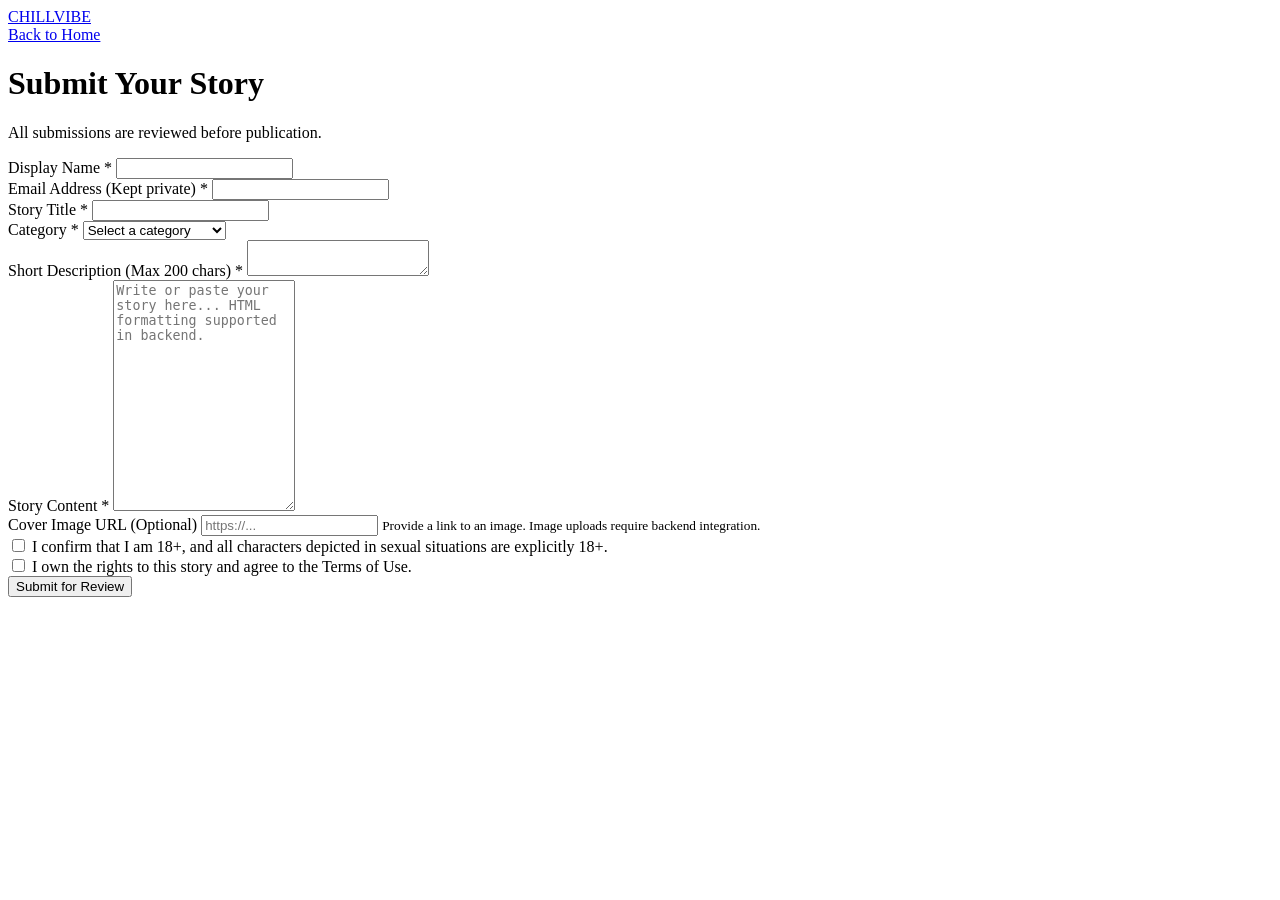
==== submit.html @ b19b8561 "Create submit.html" ====
<!DOCTYPE html>
<html lang="en">
<head>
    <meta charset="UTF-8">
    <meta name="viewport" content="width=device-width, initial-scale=1.0">
    <title>Submit Story | ChillVibe</title>
    <link rel="stylesheet" href="css/style.css">
    <link href="https://fonts.googleapis.com/css2?family=Playfair+Display:wght@400;700&family=Inter:wght@400;500&display=swap" rel="stylesheet">
</head>
<body>
    <header class="site-header compact">
        <div class="container header-inner">
            <a href="index.html" class="logo font-serif text-accent">CHILLVIBE</a>
            <nav class="main-nav"><a href="index.html">Back to Home</a></nav>
        </div>
    </header>

    <main class="container form-container mt-4 mb-5">
        <div class="text-center mb-4">
            <h1 class="font-serif">Submit Your Story</h1>
            <p class="text-muted">All submissions are reviewed before publication.</p>
        </div>

        <!-- NOTE: action URL should be replaced with your Formspree/Getform endpoint -->
        <form id="submission-form" action="https://formspree.io/f/YOUR_ENDPOINT_HERE" method="POST" class="custom-form">
            <div class="form-group">
                <label for="author">Display Name *</label>
                <input type="text" id="author" name="author" required>
            </div>
            
            <div class="form-group">
                <label for="email">Email Address (Kept private) *</label>
                <input type="email" id="email" name="email" required>
            </div>

            <div class="form-group">
                <label for="title">Story Title *</label>
                <input type="text" id="title" name="title" required>
            </div>

            <div class="form-group">
                <label for="category">Category *</label>
                <select id="category" name="category" required>
                    <option value="">Select a category</option>
                    <option value="Romance">Romance</option>
                    <option value="Forbidden Romance">Forbidden Romance</option>
                    <option value="Psychological">Psychological</option>
                    <option value="Mature Fiction">Mature Fiction</option>
                    <option value="Fantasy">Fantasy</option>
                </select>
            </div>

            <div class="form-group">
                <label for="excerpt">Short Description (Max 200 chars) *</label>
                <textarea id="excerpt" name="excerpt" rows="2" maxlength="200" required></textarea>
            </div>

            <div class="form-group">
                <label for="content">Story Content *</label>
                <textarea id="content" name="content" rows="15" placeholder="Write or paste your story here... HTML formatting supported in backend." required></textarea>
            </div>

            <div class="form-group">
                <label for="coverImage">Cover Image URL (Optional)</label>
                <input type="url" id="coverImage" name="coverImage" placeholder="https://...">
                <small class="text-muted text-sm">Provide a link to an image. Image uploads require backend integration.</small>
            </div>

            <div class="form-group checkbox-group">
                <input type="checkbox" id="age-confirm" name="age-confirm" required>
                <label for="age-confirm">I confirm that I am 18+, and all characters depicted in sexual situations are explicitly 18+.</label>
            </div>

            <div class="form-group checkbox-group">
                <input type="checkbox" id="rights-confirm" name="rights-confirm" required>
                <label for="rights-confirm">I own the rights to this story and agree to the Terms of Use.</label>
            </div>

            <!-- Subject line for Formspree email -->
            <input type="hidden" name="_subject" value="New ChillVibe Story Submission">

            <button type="submit" class="btn btn-primary w-100">Submit for Review</button>
        </form>
    </main>
</body>
</html>
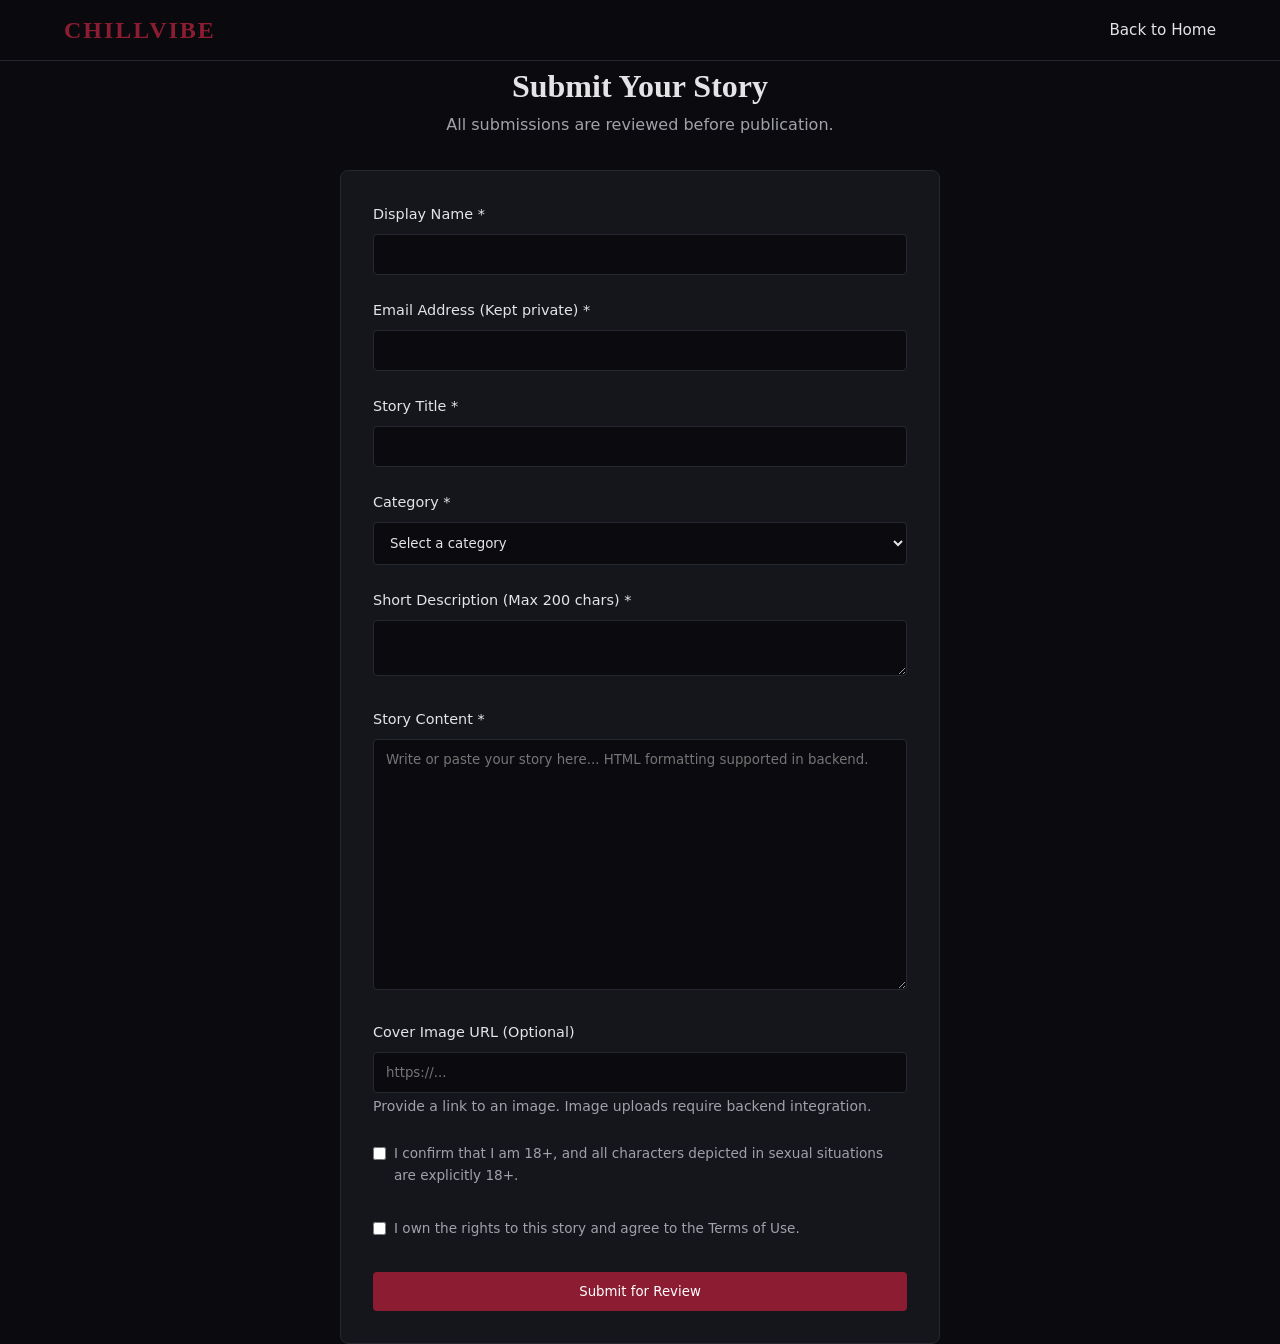
==== commit 0cb2c195: "Update submit.html" ====
--- a/submit.html
+++ b/submit.html
@@ -22,7 +22,7 @@
         </div>
 
         <!-- NOTE: action URL should be replaced with your Formspree/Getform endpoint -->
-        <form id="submission-form" action="https://formspree.io/f/YOUR_ENDPOINT_HERE" method="POST" class="custom-form">
+        <form id="submission-form" action="https://formspree.io/f/mgaezpve" method="POST" class="custom-form">
             <div class="form-group">
                 <label for="author">Display Name *</label>
                 <input type="text" id="author" name="author" required>
--- a/css/style.css
+++ b/css/style.css
@@ -0,0 +1,206 @@
+/* ==================================================
+   VARIABLES & RESET
+   ================================================== */
+:root {
+    --bg: #0b0b0f;
+    --surface: #15151c;
+    --surface-secondary: #1d1d26;
+    --accent: #8b1c31; /* Deep Crimson */
+    --accent-hover: #a3223b;
+    --text-primary: #e4e4e7;
+    --text-muted: #a1a1aa;
+    --border: #272730;
+    --font-sans: 'Inter', system-ui, -apple-system, sans-serif;
+    --font-serif: 'Playfair Display', Georgia, serif;
+    --transition: 0.3s ease;
+}
+
+* { margin: 0; padding: 0; box-sizing: border-box; }
+body {
+    background-color: var(--bg);
+    color: var(--text-primary);
+    font-family: var(--font-sans);
+    line-height: 1.6;
+    -webkit-font-smoothing: antialiased;
+}
+
+a { color: var(--text-primary); text-decoration: none; transition: color var(--transition); }
+a:hover { color: var(--accent); }
+img { max-width: 100%; height: auto; display: block; }
+.hidden { display: none !important; }
+
+/* Typography */
+.font-serif { font-family: var(--font-serif); }
+.text-accent { color: var(--accent); }
+.text-center { text-align: center; }
+.text-muted { color: var(--text-muted); }
+.text-sm { font-size: 0.875rem; }
+.mt-1 { margin-top: 0.5rem; }
+.mt-2 { margin-top: 1rem; }
+.mt-3 { margin-top: 1.5rem; }
+.mt-4 { margin-top: 2rem; }
+.mt-5 { margin-top: 3rem; }
+.mb-1 { margin-bottom: 0.5rem; }
+.mb-2 { margin-bottom: 1rem; }
+.mb-4 { margin-bottom: 2rem; }
+.mb-5 { margin-bottom: 3rem; }
+.pt-2 { padding-top: 1rem; }
+.pt-4 { padding-top: 2rem; }
+.border-top { border-top: 1px solid var(--border); }
+.w-100 { width: 100%; }
+
+/* Layout */
+.container {
+    width: 90%;
+    max-width: 1200px;
+    margin: 0 auto;
+}
+.form-container { max-width: 600px; }
+.reader-container { max-width: 768px; margin: 0 auto; padding: 0 1rem; }
+
+/* Buttons & Badges */
+.btn {
+    display: inline-block;
+    padding: 0.75rem 1.5rem;
+    font-weight: 500;
+    border-radius: 4px;
+    cursor: pointer;
+    border: none;
+    font-family: var(--font-sans);
+    transition: background var(--transition), transform 0.2s;
+}
+.btn-primary { background: var(--accent); color: #fff; }
+.btn-primary:hover { background: var(--accent-hover); transform: translateY(-1px); color: #fff;}
+.btn-secondary { background: var(--surface-secondary); color: var(--text-primary); }
+.btn-secondary:hover { background: var(--border); color: #fff; }
+.badge-18 {
+    background: var(--accent);
+    color: #fff;
+    font-size: 0.7rem;
+    padding: 0.2rem 0.5rem;
+    border-radius: 3px;
+    font-weight: bold;
+    vertical-align: super;
+}
+.category-tag {
+    font-size: 0.75rem;
+    text-transform: uppercase;
+    letter-spacing: 1px;
+    color: var(--accent);
+    font-weight: 600;
+}
+
+/* Header */
+.site-header {
+    background: rgba(11, 11, 15, 0.95);
+    backdrop-filter: blur(10px);
+    border-bottom: 1px solid var(--border);
+    position: sticky;
+    top: 0;
+    z-index: 100;
+}
+.header-inner {
+    display: flex;
+    justify-content: space-between;
+    align-items: center;
+    height: 70px;
+}
+.site-header.compact .header-inner { height: 60px; }
+.logo { font-size: 1.5rem; font-weight: 700; letter-spacing: 2px; }
+.main-nav a { margin-left: 1.5rem; font-size: 0.95rem; }
+.main-nav a.active { color: var(--accent); border-bottom: 2px solid var(--accent); padding-bottom: 4px; }
+.mobile-menu-toggle { display: none; background: none; border: none; color: #fff; font-size: 1.5rem; }
+
+/* Hero */
+.hero {
+    padding: 6rem 1rem;
+    background: linear-gradient(to bottom, rgba(11,11,15,0.2), var(--bg)), url('https://images.unsplash.com/photo-1519682577862-22b62b24e493?auto=format&fit=crop&q=80&w=1600') center/cover;
+}
+.hero-title { font-size: clamp(2.5rem, 5vw, 4rem); line-height: 1.1; margin-bottom: 1rem; }
+.hero-subtitle { font-size: 1.2rem; color: var(--text-muted); }
+
+/* Story Grid */
+.story-grid {
+    display: grid;
+    grid-template-columns: repeat(auto-fill, minmax(280px, 1fr));
+    gap: 2rem;
+}
+.story-card {
+    background: var(--surface);
+    border-radius: 8px;
+    overflow: hidden;
+    transition: transform var(--transition), box-shadow var(--transition);
+    border: 1px solid var(--border);
+    display: flex;
+    flex-direction: column;
+}
+.story-card:hover {
+    transform: translateY(-5px);
+    box-shadow: 0 10px 20px rgba(0,0,0,0.5);
+    border-color: var(--accent);
+}
+.card-img { width: 100%; height: 200px; object-fit: cover; border-bottom: 1px solid var(--border); }
+.card-content { padding: 1.5rem; flex-grow: 1; display: flex; flex-direction: column; }
+.card-title { font-size: 1.25rem; margin: 0.5rem 0; line-height: 1.3; }
+.card-excerpt { font-size: 0.9rem; color: var(--text-muted); margin-bottom: 1rem; flex-grow: 1; }
+.card-meta { font-size: 0.8rem; color: var(--text-muted); display: flex; justify-content: space-between; border-top: 1px solid var(--border); padding-top: 1rem; }
+
+/* Reader */
+.reading-progress-bar { position: fixed; top: 0; left: 0; height: 3px; background: var(--accent); z-index: 1000; width: 0%; transition: width 0.1s; }
+.story-header { margin-bottom: 2rem; }
+.story-header h1 { font-size: clamp(2rem, 4vw, 3rem); line-height: 1.2; }
+.story-cover-img { width: 100%; max-height: 400px; object-fit: cover; border-radius: 8px; }
+.story-body { font-size: 1.125rem; line-height: 1.8; color: #d4d4d8; }
+.story-body p { margin-bottom: 1.5rem; }
+
+/* Forms */
+.custom-form { background: var(--surface); padding: 2rem; border-radius: 8px; border: 1px solid var(--border); }
+.form-group { margin-bottom: 1.5rem; text-align: left; }
+.form-group label { display: block; margin-bottom: 0.5rem; font-weight: 500; font-size: 0.9rem; }
+.form-group input[type="text"],
+.form-group input[type="email"],
+.form-group input[type="url"],
+.form-group select,
+.form-group textarea {
+    width: 100%; padding: 0.75rem; background: var(--bg); border: 1px solid var(--border);
+    color: var(--text-primary); border-radius: 4px; font-family: var(--font-sans);
+}
+.form-group input:focus, .form-group textarea:focus, .form-group select:focus {
+    outline: none; border-color: var(--accent);
+}
+.checkbox-group { display: flex; align-items: flex-start; gap: 0.5rem; }
+.checkbox-group input { margin-top: 0.25rem; }
+.checkbox-group label { font-size: 0.85rem; color: var(--text-muted); font-weight: 400; }
+
+/* Search */
+.search-input {
+    width: 100%; max-width: 600px; padding: 1rem; font-size: 1.1rem;
+    background: var(--surface); border: 1px solid var(--border);
+    color: var(--text-primary); border-radius: 30px; text-align: center;
+}
+.search-input:focus { outline: none; border-color: var(--accent); }
+
+/* Modals */
+.modal-overlay {
+    position: fixed; top: 0; left: 0; right: 0; bottom: 0;
+    background: rgba(0,0,0,0.9); z-index: 1000;
+    display: flex; justify-content: center; align-items: center;
+}
+.modal-content {
+    background: var(--surface); padding: 3rem 2rem; border-radius: 8px;
+    border: 1px solid var(--border); max-width: 400px; width: 90%;
+}
+.modal-content h2 { font-size: 2rem; margin-bottom: 1rem; }
+
+/* Footer */
+.footer-grid { display: grid; grid-template-columns: repeat(auto-fit, minmax(200px, 1fr)); gap: 2rem; }
+.footer-nav a { display: block; margin-bottom: 0.5rem; color: var(--text-muted); }
+.footer-nav a:hover { color: var(--accent); }
+
+/* Mobile */
+@media (max-width: 768px) {
+    .main-nav { display: none; } /* Simplified for this demo; usually toggled via JS */
+    .mobile-menu-toggle { display: block; }
+    .hero-title { font-size: 2rem; }
+    .custom-form { padding: 1.5rem 1rem; }
+  }
